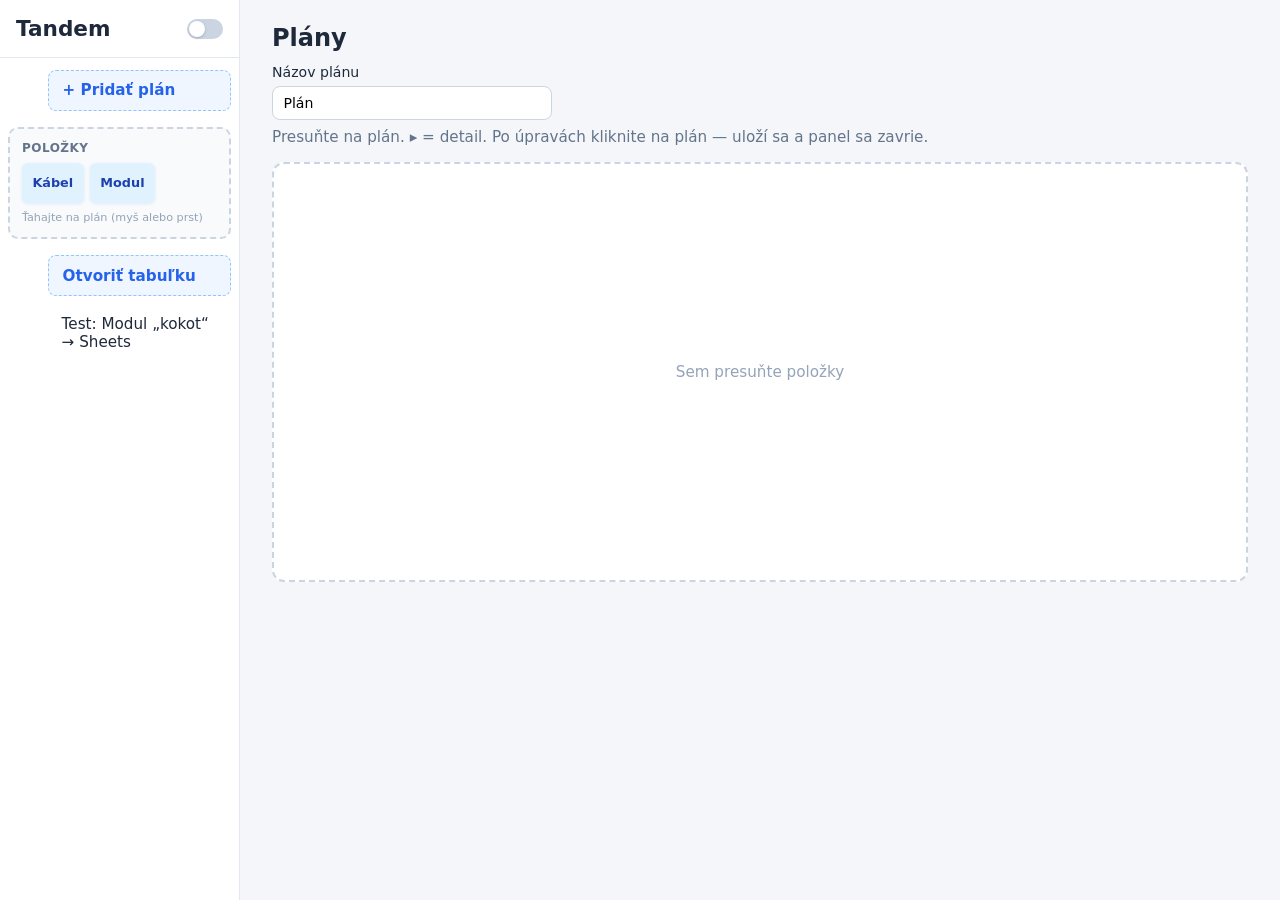
==== projekt Tandem/index.html @ 9ebe0c14 "Sheets: riadok podla Nazvu, premenovanie aktualizuje tabulku (bez ID)" ====
<!DOCTYPE html>
<html lang="sk">
<head>
  <meta charset="UTF-8">
  <meta name="viewport" content="width=device-width, initial-scale=1.0">
  <title>Tandem</title>
  <link rel="stylesheet" href="style.css?v=2">
</head>
<body>
  <div class="layout">
    <aside class="sidebar">
      <div class="sidebar-brand">
        <span class="sidebar-brand-text">Tandem</span>
        <label class="toggle" title="Zbaliť bočný panel">
          <input type="checkbox" id="toggle-sidebar" aria-label="Zbaliť bočný panel">
          <span class="toggle-track" aria-hidden="true">
            <span class="toggle-thumb"></span>
          </span>
        </label>
      </div>
      <nav class="sidebar-nav">
        <ul class="sidebar-list">
          <li>
            <button type="button" class="sidebar-item sidebar-item--action" id="btn-add-plan">
              + Pridať plán
            </button>
          </li>
        </ul>

        <section class="toolbox-module" aria-label="Modul položiek">
          <div class="toolbox-module__head">Položky</div>
          <div class="toolbox-items" id="toolbox-items">
            <button type="button" class="tool-item tool-item--kabel" data-label="Kábel" data-type="kabel">
              Kábel
            </button>
            <button type="button" class="tool-item tool-item--modul" data-label="Modul" data-type="modul">
              Modul
            </button>
          </div>
          <p class="toolbox-module__hint">Ťahajte na plán (myš alebo prst)</p>
        </section>

        <ul class="sidebar-list sidebar-list--sheets">
          <li>
            <button type="button" class="sidebar-item sidebar-item--action" id="btn-open-sheets">
              Otvoriť tabuľku
            </button>
          </li>
        </ul>
        <ul class="sidebar-list sidebar-list--test">
          <li>
            <button type="button" class="sidebar-item sidebar-item--test" id="btn-test-sheets-modul">
              Test: Modul „kokot“ → Sheets
            </button>
          </li>
        </ul>
        <p id="sheets-sync-status" class="sheets-sync-status" aria-live="polite"></p>
      </nav>
    </aside>

    <main class="content">
      <h1 class="content-title">Plány</h1>
      <label class="plan-name-field">
        <span>Názov plánu</span>
        <input type="text" id="plan-name" value="Plán" placeholder="napr. Pôdorys 1. NP">
      </label>
      <p class="content-hint">Presuňte na plán. ▸ = detail. Po úpravách kliknite na plán — uloží sa a panel sa zavrie.</p>
      <div id="plan-stage" class="plan-stage">
        <p class="plan-stage__empty" id="plan-stage-empty">Sem presuňte položky</p>
        <div id="plan-markers" class="plan-markers"></div>
      </div>
    </main>
  </div>

  <div id="marker-panel" class="marker-panel" hidden>
    <div class="marker-panel__head">
      <span class="marker-panel__type" id="marker-panel-type">Položka</span>
      <button type="button" class="marker-panel__close" id="marker-panel-close" aria-label="Zavrieť">×</button>
    </div>
    <div class="marker-panel__name-block">
      <label class="marker-panel__field marker-panel__field--name">
        <span>Názov na pláne</span>
        <input type="text" id="marker-panel-name" placeholder="napr. Kábel WB1" autocomplete="off">
      </label>
      <div class="marker-panel__name-actions">
        <button type="button" class="btn-save-name" id="btn-save-name">Uložiť</button>
        <button type="button" class="btn-copy-from-plan" id="btn-copy-from-plan">
          Z plánu
        </button>
      </div>
      <p id="marker-name-status" class="marker-panel__status" aria-live="polite"></p>
    </div>

    <div class="marker-panel__avail">
      <div class="avail-row">
        <span class="avail-row__label">Dostupnosť</span>
        <label class="avail-toggle" title="Prepnúť stav">
          <input type="checkbox" id="marker-panel-available" aria-label="Je k dispozícii">
          <span class="avail-track" aria-hidden="true"><span class="avail-thumb"></span></span>
        </label>
      </div>
      <p id="marker-avail-status" class="avail-status avail-status--off">Nie je k dispozícii</p>
    </div>

    <div id="switches-kabel" class="marker-panel__switches">
      <div class="switch-row switch-row--natiahnuty">
        <div class="switch-row__text">
          <span class="switch-row__title">Natiahnutý</span>
          <span class="switch-row__state" id="state-natiahnuty">Nie</span>
        </div>
        <label class="mini-toggle">
          <input type="checkbox" id="sw-natiahnuty" aria-label="Natiahnutý">
          <span class="mini-track"><span class="mini-thumb"></span></span>
        </label>
      </div>
      <div class="switch-row switch-row--tenant">
        <div class="switch-row__text">
          <span class="switch-row__title">Zapojený — strana Tenant</span>
          <span class="switch-row__state" id="state-tenant">Nie</span>
        </div>
        <label class="mini-toggle">
          <input type="checkbox" id="sw-tenant" aria-label="Zapojený tenant">
          <span class="mini-track"><span class="mini-thumb"></span></span>
        </label>
      </div>
      <div class="switch-row switch-row--abutisant">
        <div class="switch-row__text">
          <span class="switch-row__title">Zapojený — strana Abutisant</span>
          <span class="switch-row__state" id="state-abutisant">Nie</span>
        </div>
        <label class="mini-toggle">
          <input type="checkbox" id="sw-abutisant" aria-label="Zapojený abutisant">
          <span class="mini-track"><span class="mini-thumb"></span></span>
        </label>
      </div>
    </div>

    <div id="switches-modul" class="marker-panel__switches" hidden>
      <div class="switch-row switch-row--osadeny">
        <div class="switch-row__text">
          <span class="switch-row__title">Osadený</span>
          <span class="switch-row__state" id="state-osadeny">Nie</span>
        </div>
        <label class="mini-toggle">
          <input type="checkbox" id="sw-osadeny" aria-label="Osadený">
          <span class="mini-track"><span class="mini-thumb"></span></span>
        </label>
      </div>
    </div>

    <label class="marker-panel__field">
      <span>Kontextové poznámky</span>
      <textarea id="marker-panel-notes" rows="8" placeholder="Stav, úlohy, merania, poznámky z terénu…"></textarea>
    </label>
    <p class="marker-panel__save-hint">Ukladá sa automaticky.</p>
  </div>

  <script src="sheets-config.js?v=7"></script>
  <script src="sheets.js?v=7"></script>
  <script src="app.js?v=7"></script>
</body>
</html>
---- projekt Tandem/style.css ----
* {
  box-sizing: border-box;
  margin: 0;
}

body {
  min-height: 100vh;
  font-family: "Segoe UI", system-ui, sans-serif;
  background: #f4f6f9;
  color: #1e293b;
}

.layout {
  display: flex;
  min-height: 100vh;
}

/* Ľavý panel */
.sidebar {
  width: 240px;
  flex-shrink: 0;
  background: #fff;
  border-right: 1px solid #e2e8f0;
  display: flex;
  flex-direction: column;
}

.sidebar-brand {
  display: flex;
  align-items: center;
  justify-content: space-between;
  gap: 0.5rem;
  padding: 1rem;
  border-bottom: 1px solid #e2e8f0;
}

.sidebar-brand-text {
  font-size: 1.35rem;
  font-weight: 600;
}

/* Malý prepínač */
.toggle {
  position: relative;
  display: inline-flex;
  flex-shrink: 0;
  cursor: pointer;
}

.toggle input {
  position: absolute;
  width: 1px;
  height: 1px;
  opacity: 0;
  pointer-events: none;
}

.toggle-track {
  display: block;
  width: 36px;
  height: 20px;
  border-radius: 999px;
  background: #cbd5e1;
  transition: background 0.2s;
}

.toggle-thumb {
  display: block;
  width: 16px;
  height: 16px;
  margin: 2px;
  border-radius: 50%;
  background: #fff;
  box-shadow: 0 1px 3px rgba(0, 0, 0, 0.2);
  transition: transform 0.2s;
}

.toggle input:checked + .toggle-track {
  background: #2563eb;
}

.toggle input:checked + .toggle-track .toggle-thumb {
  transform: translateX(16px);
}

.toggle input:focus-visible + .toggle-track {
  outline: 2px solid #2563eb;
  outline-offset: 2px;
}

/* Zbalený panel */
.layout.sidebar-collapsed .sidebar {
  width: 56px;
}

.layout.sidebar-collapsed .sidebar-brand-text,
.layout.sidebar-collapsed .sidebar-nav {
  display: none;
}

.layout.sidebar-collapsed .sidebar-brand {
  justify-content: center;
  padding: 1rem 0.5rem;
}

.sidebar-nav {
  flex: 1;
  padding: 0.75rem 0.5rem;
  overflow-y: auto;
}

.sidebar-list {
  list-style: none;
}

.sidebar-list--sheets {
  margin-top: 1rem;
}

.sidebar-list--test {
  margin-top: 0.5rem;
}

.sidebar-item--test {
  color: #7c3aed;
  font-weight: 600;
  background: #f5f3ff;
  border: 1px dashed #c4b5fd;
}

.sidebar-item--test:hover {
  background: #ede9fe;
}

.sheets-sync-status {
  margin-top: 0.5rem;
  padding: 0 0.85rem;
  font-size: 0.72rem;
  line-height: 1.35;
  min-height: 1.2em;
  color: #64748b;
}

.sheets-sync-status.is-ok {
  color: #047857;
  font-weight: 600;
}

.sheets-sync-status.is-error {
  color: #b91c1c;
  font-weight: 600;
}

.sidebar-item {
  display: block;
  width: 100%;
  padding: 0.65rem 0.85rem;
  border: none;
  border-radius: 8px;
  background: transparent;
  font: inherit;
  font-size: 0.95rem;
  text-align: left;
  color: #1e293b;
  cursor: pointer;
  transition: background 0.15s;
}

.sidebar-item:hover {
  background: #f1f5f9;
}

.sidebar-item--action {
  color: #2563eb;
  font-weight: 600;
  background: #eff6ff;
  border: 1px dashed #93c5fd;
}

.sidebar-item--action:hover {
  background: #dbeafe;
}

/* Modul položiek (pod Pridať plán) */
.toolbox-module {
  margin-top: 1rem;
  padding: 0.75rem;
  border: 2px dashed #cbd5e1;
  border-radius: 10px;
  background: #f8fafc;
}

.toolbox-module__head {
  font-size: 0.75rem;
  font-weight: 700;
  text-transform: uppercase;
  letter-spacing: 0.04em;
  color: #64748b;
  margin-bottom: 0.5rem;
}

.toolbox-items {
  display: flex;
  flex-wrap: wrap;
  gap: 0.4rem;
  min-height: 2.5rem;
}

.tool-item {
  padding: 0.4rem 0.65rem;
  border: 2px solid transparent;
  border-radius: 6px;
  font: inherit;
  font-size: 0.8rem;
  font-weight: 600;
  cursor: grab;
  touch-action: none;
  user-select: none;
}

.tool-item:active {
  cursor: grabbing;
}

.tool-item--kabel,
.tool-item--modul {
  background: #e0f2fe;
  border: none;
  color: #1e40af;
  box-shadow: 0 1px 3px rgba(59, 130, 246, 0.12);
}

.toolbox-module__hint {
  margin-top: 0.5rem;
  font-size: 0.7rem;
  color: #94a3b8;
  line-height: 1.3;
}

/* Plán — cieľ presunu */
.plan-stage {
  position: relative;
  margin-top: 1rem;
  min-height: 420px;
  border: 2px dashed #cbd5e1;
  border-radius: 12px;
  background: #fff;
  overflow: hidden;
}

.plan-stage__empty {
  position: absolute;
  inset: 0;
  display: flex;
  align-items: center;
  justify-content: center;
  color: #94a3b8;
  font-size: 0.95rem;
  pointer-events: none;
  padding: 1rem;
  text-align: center;
}

.plan-stage.has-markers .plan-stage__empty {
  display: none;
}

.plan-stage.drag-over {
  border-color: #2563eb;
  background: #eff6ff;
}

.plan-markers {
  position: absolute;
  inset: 0;
}

.plan-marker {
  position: absolute;
  transform: translate(-50%, -50%);
  display: flex;
  align-items: center;
  gap: 0.15rem;
  padding: 0.25rem 0.25rem 0.25rem 0.45rem;
  border: none;
  border-radius: 8px;
  background: #fecaca;
  cursor: grab;
  touch-action: none;
  box-shadow: 0 2px 10px rgba(248, 113, 113, 0.25);
}

.plan-marker:active {
  cursor: grabbing;
}

.plan-marker__label {
  font-size: 0.75rem;
  font-weight: 700;
  line-height: 1;
  color: #991b1b;
}

.plan-marker__remove {
  display: flex;
  align-items: center;
  justify-content: center;
  width: 1.15rem;
  height: 1.15rem;
  padding: 0;
  border: none;
  border-radius: 4px;
  background: #fee2e2;
  color: #b91c1c;
  font-size: 0.85rem;
  font-weight: 700;
  line-height: 1;
  cursor: pointer;
  flex-shrink: 0;
}

.plan-marker__remove:hover {
  background: #fecaca;
}

.plan-marker--kabel .plan-marker__label,
.plan-marker--modul .plan-marker__label {
  cursor: pointer;
}

.plan-marker--kabel .plan-marker__label:hover,
.plan-marker--modul .plan-marker__label:hover {
  text-decoration: underline;
}

.plan-marker__open {
  display: flex;
  align-items: center;
  justify-content: center;
  width: 1.15rem;
  height: 1.15rem;
  padding: 0;
  border: none;
  border-radius: 4px;
  font-size: 0.65rem;
  font-weight: 700;
  line-height: 1;
  cursor: pointer;
  flex-shrink: 0;
}

.plan-marker__open--kabel,
.plan-marker__open--modul {
  background: #bae6fd;
  color: #1d4ed8;
}

.plan-marker__open--kabel:hover,
.plan-marker__open--modul:hover {
  background: #7dd3fc;
}

.plan-marker--kabel.has-notes::after,
.plan-marker--modul.has-notes::after {
  content: "";
  position: absolute;
  top: -3px;
  right: -3px;
  width: 7px;
  height: 7px;
  border-radius: 50%;
  border: 1px solid #fff;
}

.plan-marker--kabel.has-notes::after,
.plan-marker--modul.has-notes::after {
  background: #3b82f6;
}

.plan-marker.is-unavailable.panel-open {
  outline: 2px solid #f87171;
  outline-offset: 2px;
}

.plan-marker.is-available.panel-open {
  outline: 2px solid #4ade80;
  outline-offset: 2px;
}

/* Panel poznámok k modulu */
.marker-panel {
  position: fixed;
  top: 0;
  right: 0;
  z-index: 1000;
  width: min(100%, 320px);
  height: 100vh;
  background: #fff;
  border-left: 1px solid #e2e8f0;
  box-shadow: -8px 0 32px rgba(0, 0, 0, 0.1);
  padding: 1.25rem;
  display: flex;
  flex-direction: column;
  gap: 1rem;
}

.marker-panel[hidden] {
  display: none !important;
}

.marker-panel__head {
  display: flex;
  align-items: center;
  justify-content: space-between;
  gap: 0.5rem;
}

.marker-panel__type {
  font-size: 0.75rem;
  font-weight: 700;
  text-transform: uppercase;
  letter-spacing: 0.05em;
}

.marker-panel--kabel .marker-panel__type,
.marker-panel--modul .marker-panel__type,
.marker-panel--kabel .marker-panel__field--name input,
.marker-panel--modul .marker-panel__field--name input {
  color: #1e40af;
}

.marker-panel--kabel .btn-save-name,
.marker-panel--modul .btn-save-name {
  background: #3b82f6;
}

.marker-panel--kabel .btn-save-name:hover,
.marker-panel--modul .btn-save-name:hover {
  background: #2563eb;
}

.marker-panel--kabel .btn-copy-from-plan,
.marker-panel--modul .btn-copy-from-plan {
  border: 1px solid #93c5fd;
  background: #e0f2fe;
  color: #1e40af;
}

.marker-panel__name-block {
  display: flex;
  flex-direction: column;
  gap: 0.5rem;
  padding-bottom: 0.25rem;
  border-bottom: 1px solid #e2e8f0;
}

.marker-panel__field--name input {
  font-weight: 600;
}

.marker-panel__name-actions {
  display: flex;
  gap: 0.4rem;
}

.btn-save-name,
.btn-copy-from-plan {
  flex: 1;
  padding: 0.5rem 0.5rem;
  border-radius: 8px;
  font: inherit;
  font-size: 0.82rem;
  font-weight: 600;
  cursor: pointer;
}

.btn-save-name {
  border: none;
  color: #fff;
}

.btn-copy-from-plan:hover {
  filter: brightness(0.96);
}

.marker-panel__status {
  font-size: 0.78rem;
  min-height: 1.1em;
  color: #15803d;
}

.marker-panel__status.is-error {
  color: #b91c1c;
}

/* Prepínač dostupnosti */
.marker-panel__avail {
  padding: 0.75rem 0;
  border-bottom: 1px solid #e2e8f0;
}

.avail-row {
  display: flex;
  align-items: center;
  justify-content: space-between;
  gap: 0.75rem;
}

.avail-row__label {
  font-size: 0.88rem;
  font-weight: 600;
}

.avail-toggle {
  position: relative;
  display: inline-flex;
  cursor: pointer;
}

.avail-toggle input {
  position: absolute;
  width: 1px;
  height: 1px;
  opacity: 0;
  pointer-events: none;
}

.avail-track {
  display: block;
  width: 44px;
  height: 24px;
  border-radius: 999px;
  background: #fecaca;
  transition: background 0.2s, box-shadow 0.2s;
  box-shadow: inset 0 0 0 1px rgba(190, 24, 93, 0.12);
}

.avail-thumb {
  display: block;
  width: 20px;
  height: 20px;
  margin: 2px;
  border-radius: 50%;
  background: #fff;
  box-shadow: 0 1px 3px rgba(0, 0, 0, 0.2);
  transition: transform 0.2s;
}

.avail-toggle input:checked + .avail-track {
  background: #86efac;
  box-shadow: inset 0 0 0 1px rgba(21, 128, 61, 0.15);
}

.avail-toggle input:checked + .avail-track .avail-thumb {
  transform: translateX(20px);
}

.avail-status {
  margin-top: 0.45rem;
  font-size: 0.82rem;
  font-weight: 600;
}

.avail-status--off {
  color: #be123c;
}

.avail-status--on {
  color: #047857;
}

/* Kábel ≠ modul — každý typ má vlastný blok prepínačov */
.marker-panel--kabel #switches-modul {
  display: none !important;
}

.marker-panel--modul #switches-kabel {
  display: none !important;
}

/* Prepínače: natiahnutý / tenant / abutisant (kábel); osadený (modul) */
.marker-panel__switches {
  display: flex;
  flex-direction: column;
  gap: 0.5rem;
  padding: 0.5rem 0;
  border-bottom: 1px solid #e2e8f0;
}

.switch-row {
  display: flex;
  align-items: center;
  justify-content: space-between;
  gap: 0.5rem;
  padding: 0.55rem 0.65rem;
  border-radius: 8px;
}

.switch-row--natiahnuty {
  background: #fff1f2;
  border: 1px solid #fecdd3;
}

.switch-row--tenant {
  background: #eff6ff;
  border: 1px solid #bfdbfe;
}

.switch-row--abutisant {
  background: #fefce8;
  border: 1px solid #fde68a;
}

.switch-row--osadeny {
  background: #f1f5f9;
  border: 1px solid #cbd5e1;
}

.switch-row--osadeny .switch-row__title {
  color: #334155;
}

.switch-row--disabled {
  opacity: 0.45;
  pointer-events: none;
}

.marker-panel__field textarea:disabled {
  background: #f1f5f9;
  color: #94a3b8;
  cursor: not-allowed;
}

.btn-copy-from-plan:disabled {
  opacity: 0.45;
  cursor: not-allowed;
}

.switch-row__text {
  display: flex;
  flex-direction: column;
  gap: 0.15rem;
  min-width: 0;
}

.switch-row__title {
  font-size: 0.8rem;
  font-weight: 600;
  line-height: 1.25;
}

.switch-row--natiahnuty .switch-row__title {
  color: #9f1239;
}

.switch-row--tenant .switch-row__title {
  color: #1d4ed8;
}

.switch-row--abutisant .switch-row__title {
  color: #a16207;
}

.switch-row__state {
  font-size: 0.75rem;
  font-weight: 700;
}

.switch-row__state.is-yes {
  color: #047857;
}

.switch-row__state.is-no {
  color: #be123c;
}

.mini-toggle {
  position: relative;
  display: inline-flex;
  flex-shrink: 0;
  cursor: pointer;
}

.mini-toggle input {
  position: absolute;
  width: 1px;
  height: 1px;
  opacity: 0;
  pointer-events: none;
}

.mini-track {
  display: block;
  width: 40px;
  height: 22px;
  border-radius: 999px;
  background: #fecaca;
  transition: background 0.2s;
}

.mini-thumb {
  display: block;
  width: 18px;
  height: 18px;
  margin: 2px;
  border-radius: 50%;
  background: #fff;
  box-shadow: 0 1px 2px rgba(0, 0, 0, 0.15);
  transition: transform 0.2s;
}

.mini-toggle input:checked + .mini-track {
  background: #86efac;
}

.mini-toggle input:checked + .mini-track .mini-thumb {
  transform: translateX(18px);
}

/* Na pláne: po presunutí červené (nie je k dispozícii), po prepnutí zelené */
.plan-marker.is-unavailable {
  background: #fecaca;
  box-shadow: 0 2px 10px rgba(248, 113, 113, 0.25);
}

.plan-marker.is-unavailable .plan-marker__label {
  color: #991b1b;
}

.plan-marker.is-available {
  background: #bbf7d0;
  box-shadow: 0 2px 10px rgba(74, 222, 128, 0.28);
}

.plan-marker.is-available .plan-marker__label {
  color: #166534;
}

.marker-panel__close {
  width: 2rem;
  height: 2rem;
  border: none;
  border-radius: 8px;
  background: #f1f5f9;
  font-size: 1.25rem;
  line-height: 1;
  cursor: pointer;
  color: #64748b;
}

.marker-panel__field {
  display: flex;
  flex-direction: column;
  gap: 0.4rem;
  flex: 1;
  font-size: 0.88rem;
}

.marker-panel__field textarea {
  flex: 1;
  min-height: 12rem;
  padding: 0.65rem;
  border: 1px solid #cbd5e1;
  border-radius: 8px;
  font: inherit;
  resize: vertical;
}

.marker-panel__save-hint {
  font-size: 0.75rem;
  color: #94a3b8;
}

.drag-ghost {
  position: fixed;
  z-index: 9999;
  pointer-events: none;
  padding: 0.35rem 0.55rem;
  border: none;
  border-radius: 8px;
  background: #e0f2fe;
  color: #1e40af;
  font-size: 0.8rem;
  font-weight: 700;
  box-shadow: 0 8px 24px rgba(59, 130, 246, 0.2);
  opacity: 0.95;
}

.drag-ghost--kabel,
.drag-ghost--modul {
  background: #e0f2fe;
  color: #1e40af;
}

/* Hlavná časť */
.content {
  flex: 1;
  padding: 1.5rem 2rem;
  min-width: 0;
}

.content-title {
  font-size: 1.5rem;
  font-weight: 600;
}

.plan-name-field {
  display: flex;
  flex-direction: column;
  gap: 0.35rem;
  margin-top: 0.75rem;
  max-width: 280px;
  font-size: 0.88rem;
}

.plan-name-field input {
  padding: 0.5rem 0.65rem;
  border: 1px solid #cbd5e1;
  border-radius: 8px;
  font: inherit;
}

.content-hint {
  margin-top: 0.5rem;
  color: #64748b;
  font-size: 0.95rem;
}

@media (max-width: 640px) {
  .layout {
    flex-direction: column;
  }

  .sidebar {
    width: 100%;
    border-right: none;
    border-bottom: 1px solid #e2e8f0;
  }
}
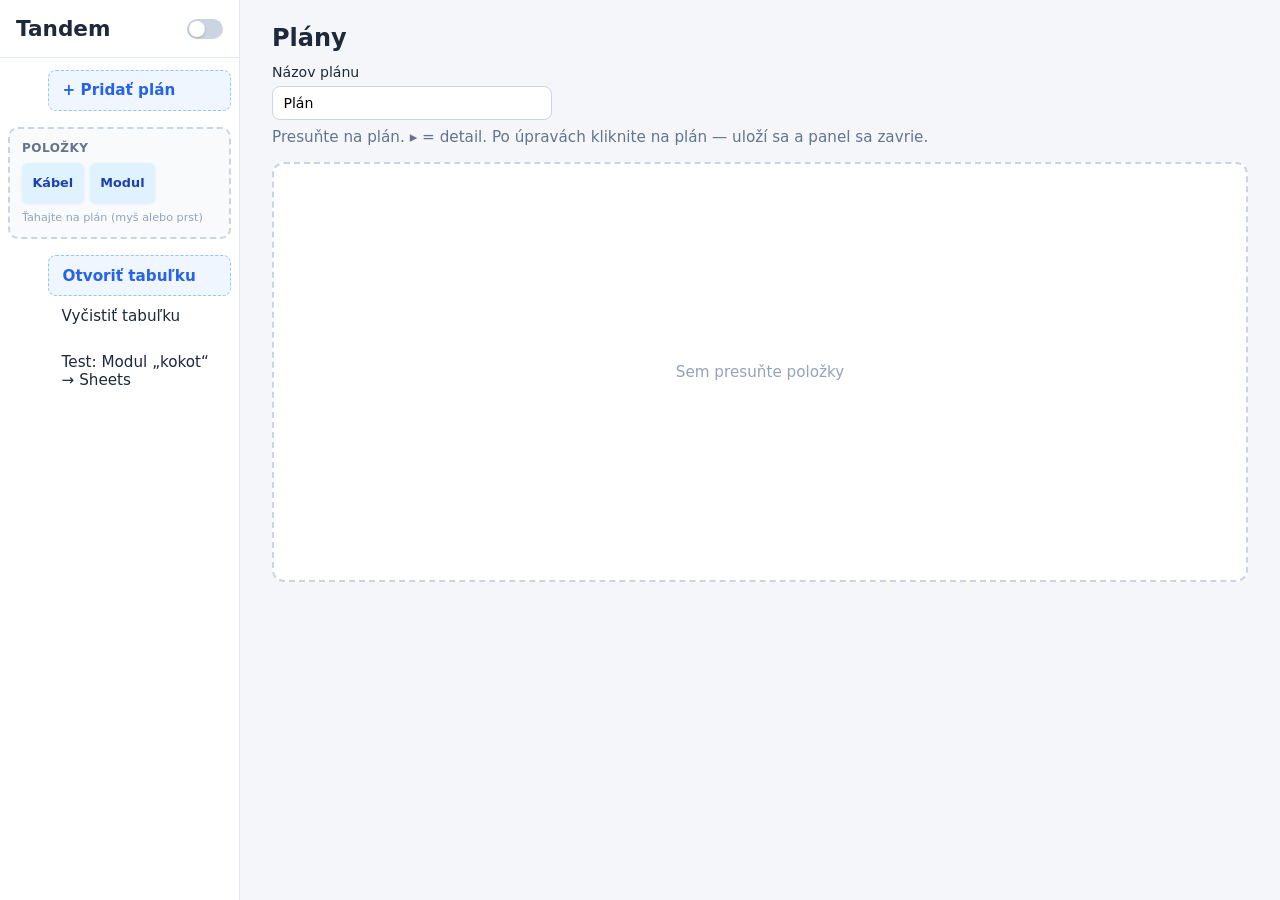
==== commit d28c6c27: "Pridat tlacidlo Vycistit tabulku (action=clear)" ====
--- a/projekt Tandem/index.html
+++ b/projekt Tandem/index.html
@@ -44,6 +44,11 @@
           <li>
             <button type="button" class="sidebar-item sidebar-item--action" id="btn-open-sheets">
               Otvoriť tabuľku
+            </button>
+          </li>
+          <li>
+            <button type="button" class="sidebar-item sidebar-item--clear" id="btn-clear-sheets">
+              Vyčistiť tabuľku
             </button>
           </li>
         </ul>
@@ -155,8 +160,8 @@
     <p class="marker-panel__save-hint">Ukladá sa automaticky.</p>
   </div>
 
-  <script src="sheets-config.js?v=7"></script>
-  <script src="sheets.js?v=7"></script>
-  <script src="app.js?v=7"></script>
+  <script src="sheets-config.js?v=13"></script>
+  <script src="sheets.js?v=13"></script>
+  <script src="app.js?v=13"></script>
 </body>
 </html>
--- a/projekt Tandem/style.css
+++ b/projekt Tandem/style.css
@@ -130,6 +130,17 @@
 
 .sidebar-item--test:hover {
   background: #ede9fe;
+}
+
+.sidebar-item--clear {
+  color: #b91c1c;
+  font-weight: 600;
+  background: #fef2f2;
+  border: 1px dashed #fecaca;
+}
+
+.sidebar-item--clear:hover {
+  background: #fee2e2;
 }
 
 .sheets-sync-status {
